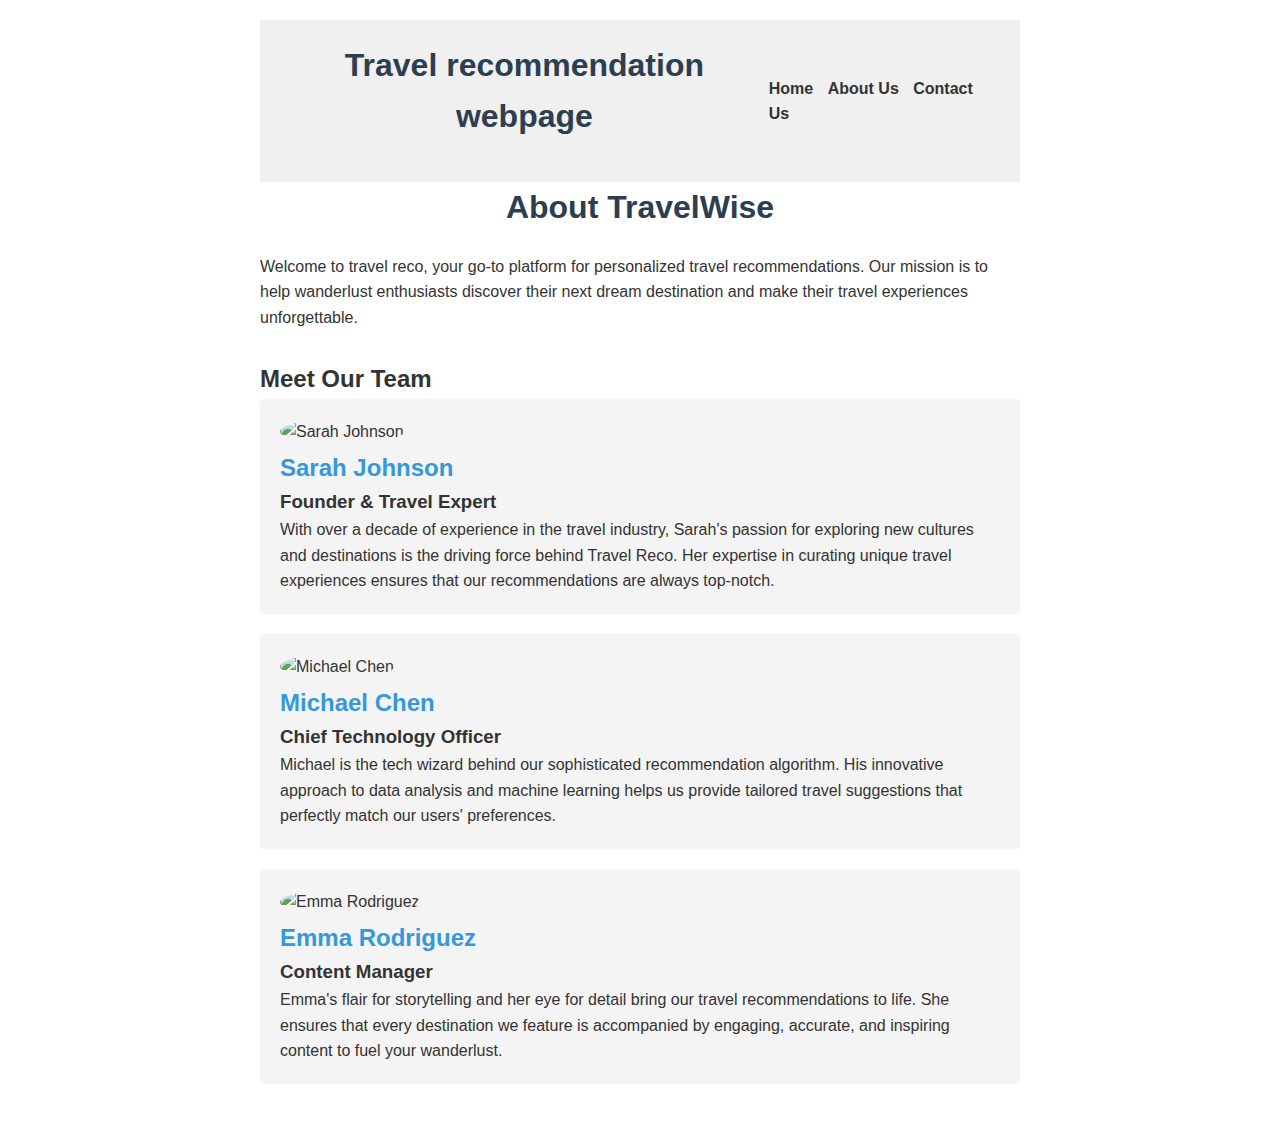
==== us.html @ abdae537 "message" ====
<!DOCTYPE html>
<html lang="en">
<head>
  <meta charset="UTF-8">
  <title>Contact Us</title>
  <!DOCTYPE html>
<html lang="en">
<head>
  <meta charset="UTF-8">
  <title>About Us</title>
  <link rel="stylesheet" href="./travel_recommendation.css">
  <style>
    body {
        font-family: Arial, sans-serif;
        line-height: 1.6;
        color: #333;
        max-width: 800px;
        margin: 0 auto;
        padding: 20px;
    }
    h1 {
        color: #2c3e50;
        text-align: center;
    }
    .team-member {
        background-color: #f4f4f4;
        border-radius: 5px;
        padding: 20px;
        margin-bottom: 20px;
    }
    .team-member h2 {
        color: #3498db;
    }
    .team-member img {
        max-width: 150px;
        border-radius: 50%;
        float: left;
        margin-right: 20px;
    }
</style>
</head>
<body>
        <nav><h1>Travel recommendation webpage</h1>
        <ul>
            <li><a href="./index.html" id="home">Home </a></li>
            <li><a href="./us.html" id="contact">About Us </a></li>
            <li><a href="./contactUs.html" id="contact">Contact Us </a></li>
    </ul>
    </nav>
<header>
    <h1>About TravelWise</h1>
</header>

<main>
    <p>Welcome to travel reco, your go-to platform for personalized travel recommendations. Our mission is to help wanderlust enthusiasts discover their next dream destination and make their travel experiences unforgettable.</p>
    
    <h2>Meet Our Team</h2>
    
    <div class="team-member">
        <img src="https://cdn.pixabay.com/photo/2024/07/08/17/54/model-8881740_960_720.jpg" alt="Sarah Johnson">
        <h2>Sarah Johnson</h2>
        <h3>Founder & Travel Expert</h3>
        <p>With over a decade of experience in the travel industry, Sarah's passion for exploring new cultures and destinations is the driving force behind Travel Reco. Her expertise in curating unique travel experiences ensures that our recommendations are always top-notch.</p>
    </div>
    
    <div class="team-member">
        <img src="https://cdn.pixabay.com/photo/2016/11/21/12/42/beard-1845166_960_720.jpg" alt="Michael Chen">
        <h2>Michael Chen</h2>
        <h3>Chief Technology Officer</h3>
        <p>Michael is the tech wizard behind our sophisticated recommendation algorithm. His innovative approach to data analysis and machine learning helps us provide tailored travel suggestions that perfectly match our users' preferences.</p>
    </div>
    
    <div class="team-member">
        <img src="https://cdn.pixabay.com/photo/2015/03/03/18/58/woman-657753_960_720.jpg" alt="Emma Rodriguez">
        <h2>Emma Rodriguez</h2>
        <h3>Content Manager</h3>
        <p>Emma's flair for storytelling and her eye for detail bring our travel recommendations to life. She ensures that every destination we feature is accompanied by engaging, accurate, and inspiring content to fuel your wanderlust.</p>
    </div>
</main>
</body>
</html>
---- travel_recommendation.css ----
/* Basic CSS for the navigation bar */

*{
    margin: 0;
    padding: 0;
    box-sizing: border-box;
}
nav {
    background-color: #f0f0f0;
    padding: 20px;
    display: flex;
    align-items: center;
    justify-content: space-between;
    
  }
  
  nav ul {
    list-style-type: none;
    /* padding: 0; */
  }
  
  nav ul li {
    display: inline;
    margin-right: 10px;
  }
  
  nav a {
    text-decoration: none;
    color: #333;
    font-weight: bold;
  }
  
  /* Basic CSS for the form elements */
  body {
    font-family: Arial, sans-serif;
    /* margin: 20px; */
  }
  
  h1 {
    margin-bottom: 20px;
  }
  
  div {
    margin-bottom: 10px;
  }
  
  label {
    display: inline-block;
    width: 100px;
  }
  
  input[type="text"],
  input[type="number"],
  select {
    width: 200px;
    padding: 5px;
  }
  
  button {
    padding: 7px 15px;
    background-color: #4CAF50;
    color: white;
    border: none;
    cursor: pointer;
  }
  
  button:hover {
    background-color: #45a049;
  }
  
  /* Basic CSS for the report section */
  h2 {
    margin-top: 30px;
  }
  
  #report,#result {
    padding: 10px;
    max-width: 400px;
    word-wrap: break-word;
  }
#result{
  height: 400px;
  width: 500px;
  display: flex;
  align-items: center;
  justify-content: space-around;
  flex-direction: column;
}
  #result img{
    width: 200px;
    height: 100px;
  }
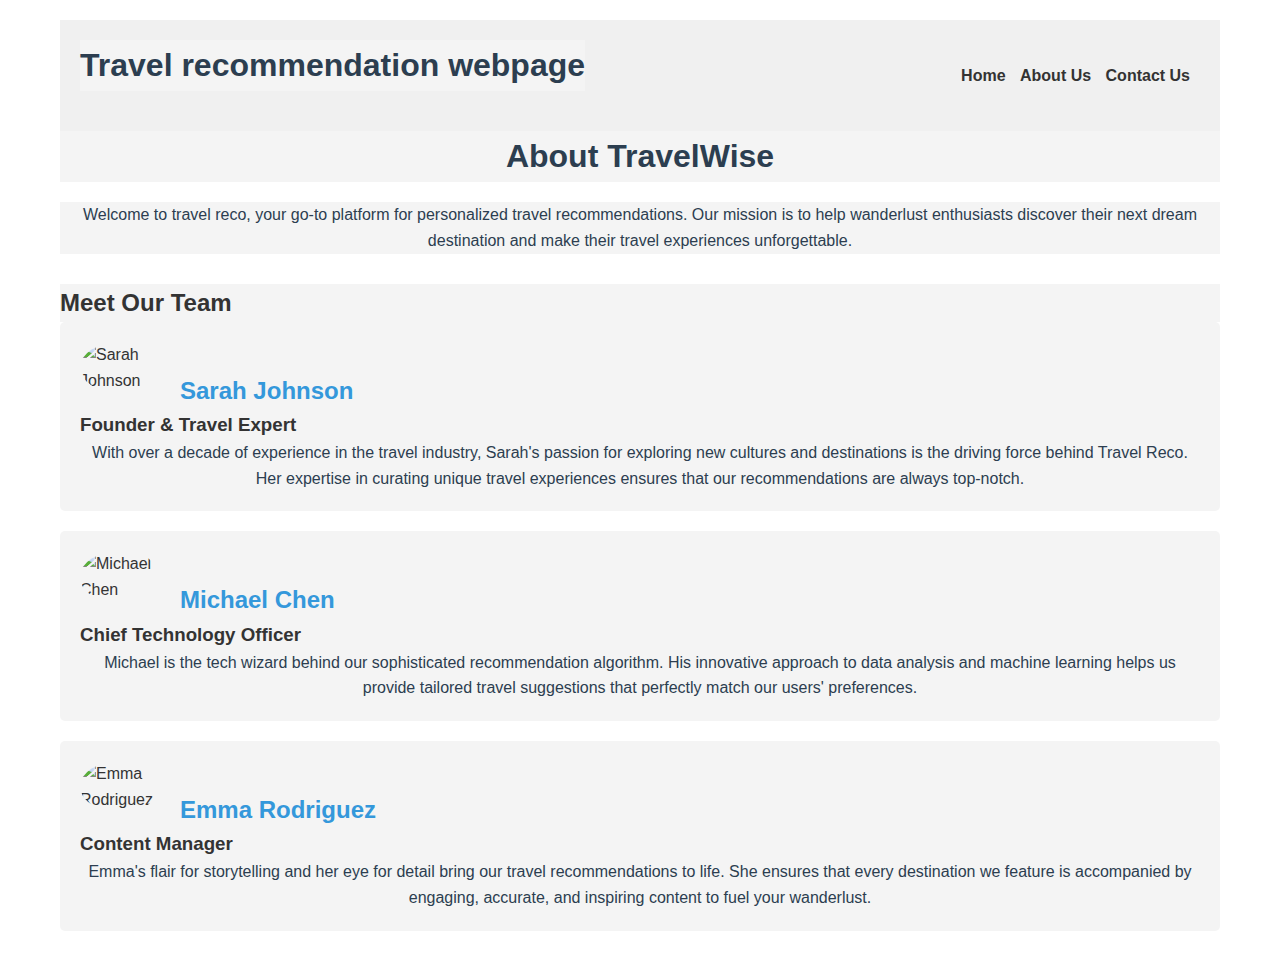
==== commit abbc6188: "message" ====
--- a/us.html
+++ b/us.html
@@ -10,18 +10,6 @@
   <title>About Us</title>
   <link rel="stylesheet" href="./travel_recommendation.css">
   <style>
-    body {
-        font-family: Arial, sans-serif;
-        line-height: 1.6;
-        color: #333;
-        max-width: 800px;
-        margin: 0 auto;
-        padding: 20px;
-    }
-    h1 {
-        color: #2c3e50;
-        text-align: center;
-    }
     .team-member {
         background-color: #f4f4f4;
         border-radius: 5px;
@@ -32,7 +20,7 @@
         color: #3498db;
     }
     .team-member img {
-        max-width: 150px;
+        max-width: 80px;
         border-radius: 50%;
         float: left;
         margin-right: 20px;
--- a/travel_recommendation.css
+++ b/travel_recommendation.css
@@ -37,10 +37,12 @@
   }
   
   h1 {
+    background-color: #f4f4f4;
     margin-bottom: 20px;
   }
   
   div {
+    background-color: #f4f4f4;
     margin-bottom: 10px;
   }
   
@@ -70,6 +72,7 @@
   
   /* Basic CSS for the report section */
   h2 {
+    background-color: #f4f4f4;
     margin-top: 30px;
   }
   
@@ -89,5 +92,37 @@
   #result img{
     width: 200px;
     height: 100px;
+      align-items: center;
+  justify-content: space-around;
   }
-  +
+  body {
+       background-image: url('https://images.unsplash.com/photo-1553697388-94e804e2f0f6?q=80&w=2565&auto=format&fit=crop&ixlib=rb-4.0.3&ixid=M3wxMjA3fDB8MHxwaG90by1wYWdlfHx8fGVufDB8fHx8fA%3D%3D');
+        background-position: center center;
+        background-repeat: no-repeat;
+        background-size: cover;
+        background-attachment: fixed;
+        font-family: Arial, sans-serif;
+        line-height: 1.6;
+        color: #333;
+        max-width: 1200px;
+        margin: 0 auto;
+        padding: 20px;
+    }
+    h1 {
+        color: #2c3e50;
+        text-align: center;
+    }
+    p {
+        background-color: #f4f4f4;
+        color: #2c3e50;
+        text-align: center;
+    }
+
+     .center {
+  display: block;
+  margin-left: auto;
+  margin-right: auto;
+  width: 50%;
+}
+    